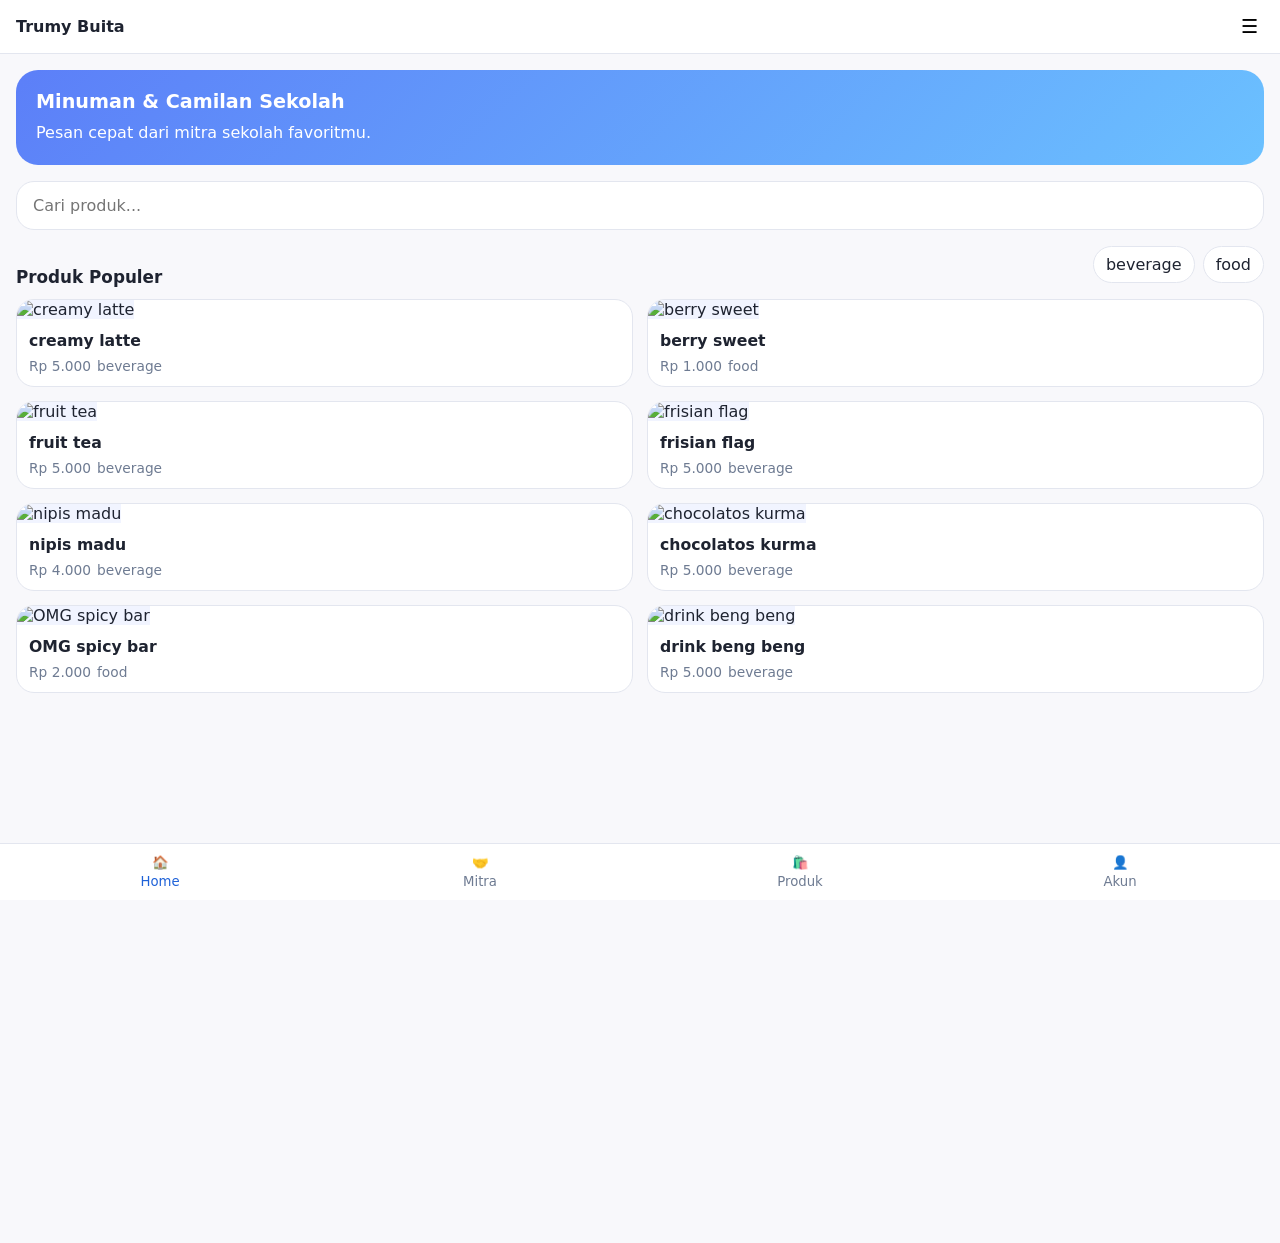
==== index.html @ ef654865 "Add files via upload" ====
<!DOCTYPE html>
<html lang="id">
<head>
  <meta charset="UTF-8" />
  <meta name="viewport" content="width=device-width, initial-scale=1.0" />
  <title>Trumy Buita</title>
  <link rel="stylesheet" href="CSS/style.css" />
</head>
<body>
  <div class="app-shell">
    <header class="topbar">
      <div class="topbar-title">Trumy Buita</div>
      <button id="menuToggle" class="topbar-action">☰</button>
    </header>

    <main class="page-content" id="pageContent">
      <section class="page page-home active" data-page="home">
        <div class="home-banner">
          <div>
            <div class="banner-title">Minuman & Camilan Sekolah</div>
            <p class="banner-subtitle">Pesan cepat dari mitra sekolah favoritmu.</p>
          </div>
        </div>

        <div class="search-card">
          <input id="searchInput" type="search" placeholder="Cari produk..." />
        </div>

        <div class="section-heading">
          <h2>Produk Populer</h2>
          <div class="category-list" id="categoryList"></div>
        </div>

        <div class="product-grid" id="productGrid"></div>
      </section>

      <section class="page page-mitra" data-page="mitra">
        <div class="section-heading">
          <h2>Mitra</h2>
          <p class="section-description">Lihat profil mitra dan detail penjual.</p>
        </div>
        <div id="mitraList" class="list-card"></div>
      </section>

      <section class="page page-produk" data-page="produk">
        <div class="section-heading">
          <h2>Produk</h2>
          <p class="section-description">Filter berdasarkan kategori.</p>
        </div>
        <div class="filter-row">
          <select id="filterCategory">
            <option value="all">Semua Kategori</option>
          </select>
          <button id="toggleView" class="btn-secondary">Grid/List</button>
        </div>
        <div class="product-list" id="productList"></div>
      </section>

      <section class="page page-akun" data-page="akun">
        <div class="section-heading">
          <h2>Akun</h2>
        </div>
        <div id="accountSection" class="card"></div>
      </section>
    </main>

    <nav class="bottom-nav">
      <button class="nav-item active" data-target="home">🏠<span>Home</span></button>
      <button class="nav-item" data-target="mitra">🤝<span>Mitra</span></button>
      <button class="nav-item" data-target="produk">🛍️<span>Produk</span></button>
      <button class="nav-item" data-target="akun">👤<span>Akun</span></button>
    </nav>
  </div>

  <div id="detailModal" class="modal hidden">
    <div class="modal-panel">
      <button id="closeModal" class="modal-close">×</button>
      <div id="modalContent"></div>
    </div>
  </div>

  <script src="JS/app.js"></script>
</body>
</html>
---- CSS/style.css ----
:root {
  --bg: #f8f8fb;
  --surface: #ffffff;
  --primary: #2c7ef8;
  --primary-strong: #1f62d8;
  --text: #1e2330;
  --muted: #6e7b92;
  --border: #e3e6ef;
  --danger: #ff5f5f;
}

* {
  box-sizing: border-box;
}

body {
  margin: 0;
  font-family: Inter, system-ui, sans-serif;
  background: var(--bg);
  color: var(--text);
}

button, input, select {
  font: inherit;
}

.app-shell {
  min-height: 100vh;
  display: flex;
  flex-direction: column;
}

.topbar {
  display: flex;
  align-items: center;
  justify-content: space-between;
  padding: 14px 16px;
  background: var(--surface);
  border-bottom: 1px solid var(--border);
  position: sticky;
  top: 0;
  z-index: 10;
}

.topbar-title {
  font-size: 1rem;
  font-weight: 700;
}

.topbar-action {
  background: transparent;
  border: none;
  font-size: 1.2rem;
  cursor: pointer;
}

.page-content {
  flex: 1;
  padding: 16px 16px 90px;
}

.page {
  display: none;
}

.page.active {
  display: block;
}

.home-banner {
  border-radius: 22px;
  background: linear-gradient(135deg, #5c7ff8 0%, #6bc1ff 100%);
  color: #fff;
  padding: 20px;
  margin-bottom: 16px;
}

.banner-title {
  margin: 0 0 8px;
  font-size: 1.2rem;
  font-weight: 700;
}

.banner-subtitle {
  margin: 0;
  line-height: 1.5;
}

.search-card {
  margin-bottom: 16px;
}

.search-card input {
  width: 100%;
  border: 1px solid var(--border);
  border-radius: 18px;
  padding: 14px 16px;
  background: var(--surface);
}

.section-heading {
  display: flex;
  align-items: flex-end;
  justify-content: space-between;
  gap: 12px;
  margin-bottom: 12px;
}

.section-heading h2 {
  margin: 0;
  font-size: 1.05rem;
}

.section-description {
  margin: 4px 0 0;
  color: var(--muted);
  font-size: 0.92rem;
}

.category-list {
  display: flex;
  gap: 8px;
  overflow-x: auto;
  padding-bottom: 4px;
}

.category-pill {
  white-space: nowrap;
  padding: 8px 12px;
  border-radius: 999px;
  border: 1px solid var(--border);
  background: var(--surface);
  color: var(--text);
  cursor: pointer;
}

.category-pill.active {
  border-color: transparent;
  background: var(--primary);
  color: #fff;
}

.product-grid {
  display: grid;
  gap: 14px;
  grid-template-columns: repeat(2, minmax(0, 1fr));
}

.product-card {
  background: var(--surface);
  border-radius: 18px;
  overflow: hidden;
  border: 1px solid var(--border);
  cursor: pointer;
  transition: transform 0.18s ease, box-shadow 0.18s ease;
}

.product-card:hover {
  transform: translateY(-2px);
  box-shadow: 0 12px 30px rgba(34, 49, 100, 0.08);
}

.product-card img {
  width: 100%;
  height: 130px;
  object-fit: cover;
  background: #f1f4ff;
}

.product-info {
  padding: 12px;
}

.product-name {
  margin: 0 0 8px;
  font-size: 0.98rem;
  font-weight: 700;
}

.product-meta {
  display: flex;
  gap: 6px;
  flex-wrap: wrap;
  color: var(--muted);
  font-size: 0.86rem;
}

.list-card {
  display: grid;
  gap: 12px;
}

.mitra-card {
  background: var(--surface);
  border-radius: 18px;
  padding: 16px;
  border: 1px solid var(--border);
  cursor: pointer;
}

.mitra-card h3 {
  margin: 0 0 6px;
  font-size: 1rem;
}

.mitra-card p {
  margin: 4px 0;
  color: var(--muted);
  line-height: 1.5;
}

.filter-row {
  display: flex;
  gap: 10px;
  margin-bottom: 16px;
  flex-wrap: wrap;
}

.filter-row select,
.btn-secondary {
  flex: 1;
  min-width: 140px;
  border: 1px solid var(--border);
  border-radius: 14px;
  padding: 12px 14px;
  background: var(--surface);
}

.btn-secondary {
  cursor: pointer;
}

.product-list {
  display: grid;
  gap: 12px;
}

.product-row {
  display: grid;
  grid-template-columns: 88px 1fr;
  gap: 12px;
  align-items: center;
  background: var(--surface);
  border-radius: 16px;
  padding: 12px;
  border: 1px solid var(--border);
  cursor: pointer;
}

.product-row img {
  width: 88px;
  height: 88px;
  border-radius: 16px;
  object-fit: cover;
  background: #f1f4ff;
}

.product-row-info {
  display: flex;
  flex-direction: column;
  gap: 6px;
}

.product-row-info h3 {
  margin: 0;
  font-size: 1rem;
}

.product-row-info small {
  color: var(--muted);
}

.card {
  background: var(--surface);
  border-radius: 18px;
  padding: 20px;
  border: 1px solid var(--border);
}

.account-title {
  margin: 0 0 10px;
}

.account-row {
  display: grid;
  gap: 12px;
}

.account-row button,
.account-row input {
  width: 100%;
}

.account-row button {
  border: none;
  border-radius: 14px;
  padding: 14px;
  background: var(--primary);
  color: #fff;
  font-weight: 700;
  cursor: pointer;
}

.account-details {
  display: grid;
  gap: 10px;
}

.account-details div {
  display: flex;
  justify-content: space-between;
  gap: 10px;
}

.bottom-nav {
  position: fixed;
  left: 0;
  right: 0;
  bottom: 0;
  background: var(--surface);
  border-top: 1px solid var(--border);
  display: grid;
  grid-template-columns: repeat(4, 1fr);
  padding: 10px 0;
}

.nav-item {
  border: none;
  background: transparent;
  display: flex;
  flex-direction: column;
  align-items: center;
  justify-content: center;
  gap: 4px;
  color: var(--muted);
  font-size: 0.83rem;
  cursor: pointer;
}

.nav-item.active {
  color: var(--primary-strong);
}

.modal {
  position: fixed;
  inset: 0;
  background: rgba(16, 24, 40, 0.4);
  display: grid;
  place-items: center;
  padding: 18px;
}

.modal.hidden {
  display: none;
}

.modal-panel {
  width: min(560px, 100%);
  background: var(--surface);
  border-radius: 24px;
  padding: 18px;
  box-shadow: 0 24px 64px rgba(37, 55, 123, 0.18);
  position: relative;
}

.modal-close {
  position: absolute;
  right: 16px;
  top: 14px;
  border: none;
  background: transparent;
  font-size: 1.4rem;
  cursor: pointer;
}

.modal-panel h3 {
  margin-top: 0;
}

.modal-panel img {
  width: 100%;
  border-radius: 18px;
  object-fit: cover;
  max-height: 240px;
  background: #f1f4ff;
}

.modal-meta {
  display: grid;
  gap: 10px;
  margin-top: 14px;
}

.modal-meta div {
  display: flex;
  justify-content: space-between;
  gap: 10px;
}

@media (max-width: 540px) {
  .page-content {
    padding-bottom: 110px;
  }
  .product-grid {
    grid-template-columns: 1fr;
  }
}
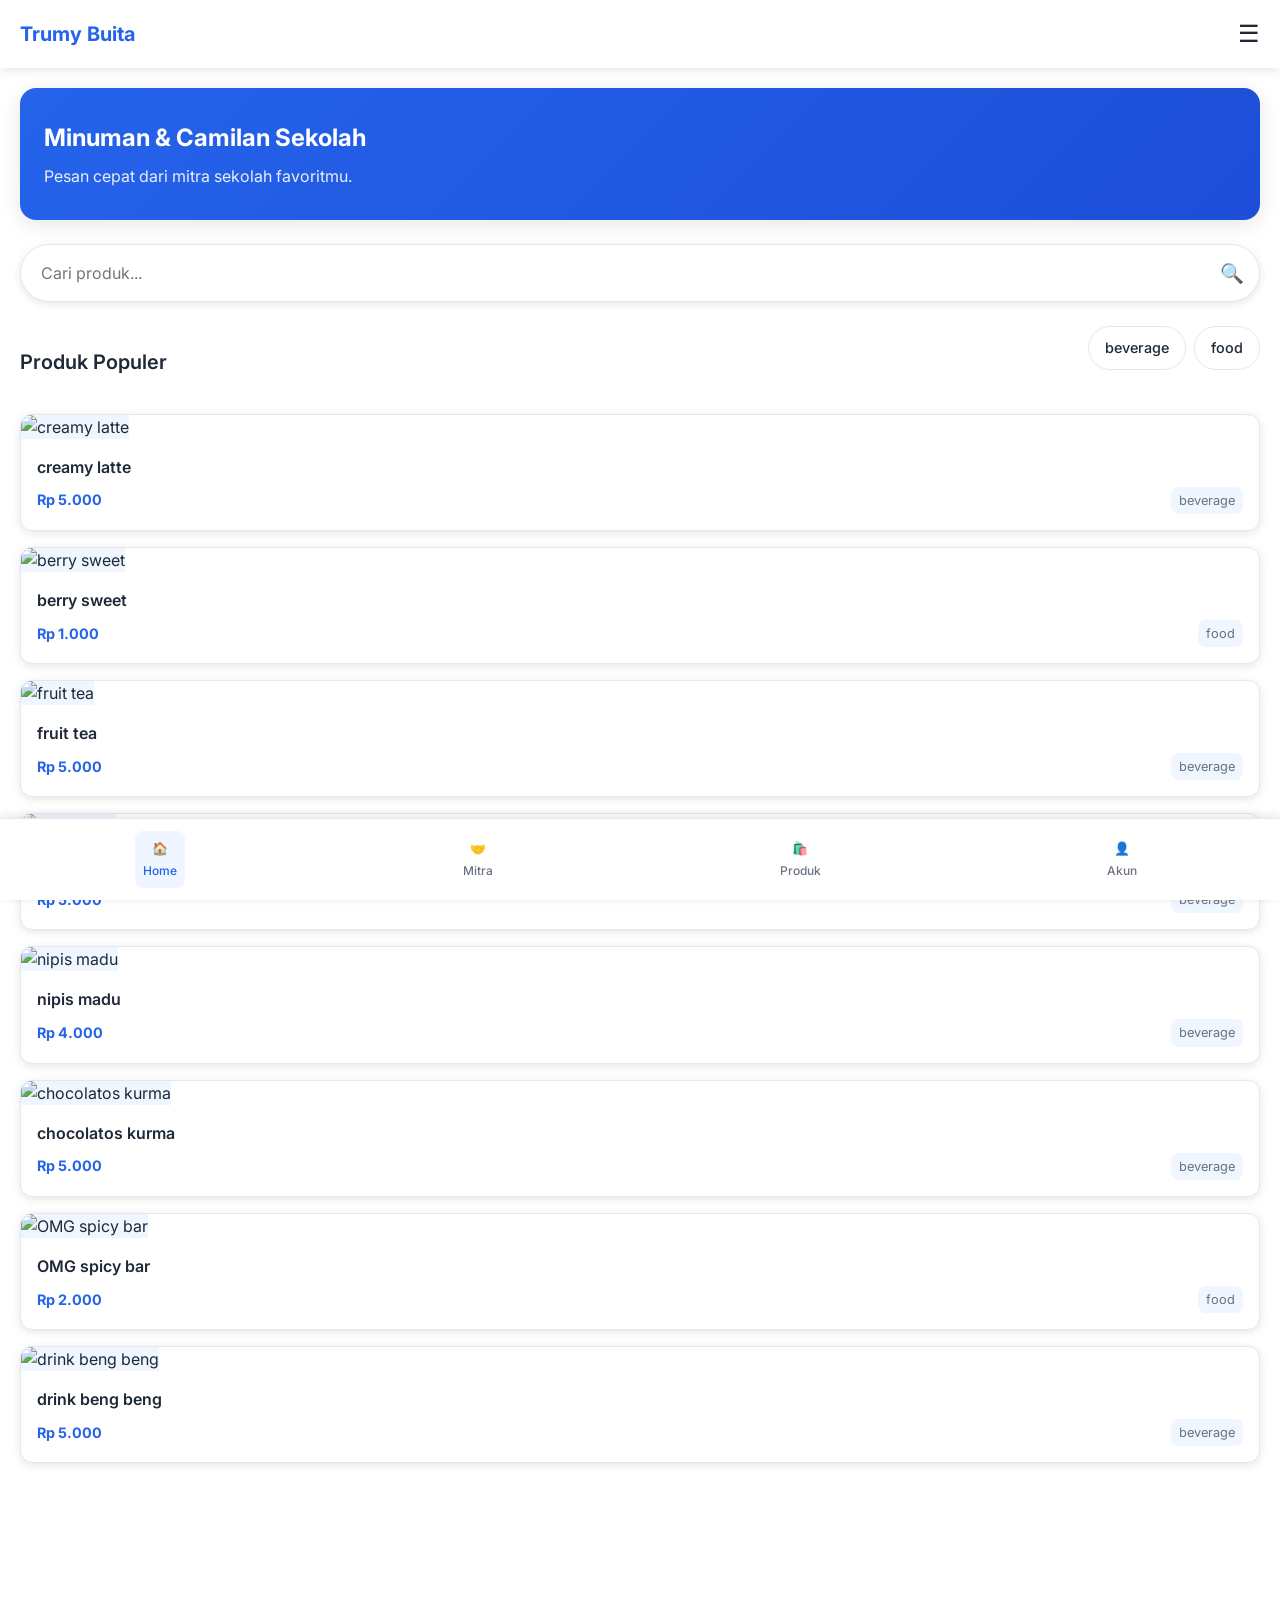
==== commit eb0e4422: "Update index.html" ====
--- a/index.html
+++ b/index.html
@@ -4,6 +4,7 @@
   <meta charset="UTF-8" />
   <meta name="viewport" content="width=device-width, initial-scale=1.0" />
   <title>Trumy Buita</title>
+  <link href="https://fonts.googleapis.com/css2?family=Inter:wght@400;500;600;700&display=swap" rel="stylesheet">
   <link rel="stylesheet" href="CSS/style.css" />
 </head>
 <body>
@@ -23,7 +24,10 @@
         </div>
 
         <div class="search-card">
-          <input id="searchInput" type="search" placeholder="Cari produk..." />
+          <div class="search-input-wrapper">
+            <input id="searchInput" type="search" placeholder="Cari produk..." />
+            <span class="search-icon">🔍</span>
+          </div>
         </div>
 
         <div class="section-heading">
--- a/CSS/style.css
+++ b/CSS/style.css
@@ -1,23 +1,27 @@
 :root {
-  --bg: #f8f8fb;
-  --surface: #ffffff;
-  --primary: #2c7ef8;
-  --primary-strong: #1f62d8;
-  --text: #1e2330;
-  --muted: #6e7b92;
-  --border: #e3e6ef;
-  --danger: #ff5f5f;
+  --primary: #2563EB;
+  --secondary: #EFF6FF;
+  --text: #1F2937;
+  --border: #E5E7EB;
+  --bg: #FFFFFF;
+  --surface: #FFFFFF;
+  --muted: #6B7280;
+  --danger: #EF4444;
+  --shadow: rgba(0, 0, 0, 0.1);
+  --shadow-hover: rgba(0, 0, 0, 0.15);
 }
 
 * {
   box-sizing: border-box;
+  margin: 0;
+  padding: 0;
 }
 
 body {
-  margin: 0;
-  font-family: Inter, system-ui, sans-serif;
+  font-family: 'Inter', sans-serif;
   background: var(--bg);
   color: var(--text);
+  line-height: 1.5;
 }
 
 button, input, select {
@@ -28,35 +32,39 @@
   min-height: 100vh;
   display: flex;
   flex-direction: column;
+  background: var(--bg);
 }
 
 .topbar {
   display: flex;
   align-items: center;
   justify-content: space-between;
-  padding: 14px 16px;
-  background: var(--surface);
-  border-bottom: 1px solid var(--border);
+  padding: 16px 20px;
+  background: var(--surface);
+  box-shadow: 0 2px 10px var(--shadow);
   position: sticky;
   top: 0;
   z-index: 10;
 }
 
 .topbar-title {
-  font-size: 1rem;
+  font-size: 1.25rem;
   font-weight: 700;
+  color: var(--primary);
 }
 
 .topbar-action {
   background: transparent;
   border: none;
-  font-size: 1.2rem;
-  cursor: pointer;
+  font-size: 1.5rem;
+  cursor: pointer;
+  color: var(--text);
 }
 
 .page-content {
   flex: 1;
-  padding: 16px 16px 90px;
+  padding: 20px;
+  padding-bottom: 100px;
 }
 
 .page {
@@ -68,248 +76,372 @@
 }
 
 .home-banner {
-  border-radius: 22px;
-  background: linear-gradient(135deg, #5c7ff8 0%, #6bc1ff 100%);
-  color: #fff;
-  padding: 20px;
-  margin-bottom: 16px;
+  background: linear-gradient(135deg, var(--primary) 0%, #1D4ED8 100%);
+  color: #FFFFFF;
+  padding: 32px 24px;
+  border-radius: 16px;
+  margin-bottom: 24px;
+  box-shadow: 0 4px 20px var(--shadow);
 }
 
 .banner-title {
-  margin: 0 0 8px;
-  font-size: 1.2rem;
+  font-size: 1.5rem;
   font-weight: 700;
+  margin-bottom: 8px;
 }
 
 .banner-subtitle {
-  margin: 0;
-  line-height: 1.5;
+  font-size: 1rem;
+  opacity: 0.9;
 }
 
 .search-card {
-  margin-bottom: 16px;
+  margin-bottom: 24px;
+}
+
+.search-input-wrapper {
+  position: relative;
+  display: flex;
+  align-items: center;
 }
 
 .search-card input {
   width: 100%;
   border: 1px solid var(--border);
-  border-radius: 18px;
-  padding: 14px 16px;
-  background: var(--surface);
+  border-radius: 50px;
+  padding: 16px 50px 16px 20px;
+  background: var(--surface);
+  box-shadow: 0 2px 8px var(--shadow);
+  font-size: 1rem;
+  transition: box-shadow 0.3s ease;
+}
+
+.search-card input:focus {
+  outline: none;
+  box-shadow: 0 4px 16px var(--shadow-hover);
+}
+
+.search-icon {
+  position: absolute;
+  right: 16px;
+  color: var(--muted);
+  font-size: 1.2rem;
+  pointer-events: none;
 }
 
 .section-heading {
   display: flex;
-  align-items: flex-end;
+  align-items: center;
   justify-content: space-between;
-  gap: 12px;
-  margin-bottom: 12px;
+  margin-bottom: 16px;
 }
 
 .section-heading h2 {
-  margin: 0;
-  font-size: 1.05rem;
+  font-size: 1.25rem;
+  font-weight: 600;
+  color: var(--text);
 }
 
 .section-description {
-  margin: 4px 0 0;
-  color: var(--muted);
-  font-size: 0.92rem;
+  font-size: 0.9rem;
+  color: var(--muted);
 }
 
 .category-list {
   display: flex;
   gap: 8px;
   overflow-x: auto;
-  padding-bottom: 4px;
+  padding-bottom: 8px;
+  margin-bottom: 20px;
 }
 
 .category-pill {
   white-space: nowrap;
-  padding: 8px 12px;
-  border-radius: 999px;
-  border: 1px solid var(--border);
-  background: var(--surface);
-  color: var(--text);
-  cursor: pointer;
+  padding: 10px 16px;
+  border-radius: 50px;
+  border: 1px solid var(--border);
+  background: var(--surface);
+  color: var(--text);
+  cursor: pointer;
+  transition: all 0.3s ease;
+  font-size: 0.9rem;
+  font-weight: 500;
 }
 
 .category-pill.active {
-  border-color: transparent;
   background: var(--primary);
-  color: #fff;
+  color: #FFFFFF;
+  border-color: var(--primary);
+  box-shadow: 0 2px 8px rgba(37, 99, 235, 0.3);
 }
 
 .product-grid {
   display: grid;
-  gap: 14px;
-  grid-template-columns: repeat(2, minmax(0, 1fr));
+  grid-template-columns: repeat(2, 1fr);
+  gap: 16px;
+  margin-bottom: 24px;
 }
 
 .product-card {
   background: var(--surface);
-  border-radius: 18px;
+  border-radius: 12px;
   overflow: hidden;
-  border: 1px solid var(--border);
-  cursor: pointer;
-  transition: transform 0.18s ease, box-shadow 0.18s ease;
+  box-shadow: 0 2px 10px var(--shadow);
+  cursor: pointer;
+  transition: all 0.3s ease;
+  border: 1px solid var(--border);
 }
 
 .product-card:hover {
-  transform: translateY(-2px);
-  box-shadow: 0 12px 30px rgba(34, 49, 100, 0.08);
+  transform: translateY(-4px);
+  box-shadow: 0 8px 25px var(--shadow-hover);
 }
 
 .product-card img {
   width: 100%;
-  height: 130px;
+  height: 140px;
   object-fit: cover;
-  background: #f1f4ff;
+  background: var(--secondary);
 }
 
 .product-info {
-  padding: 12px;
+  padding: 16px;
 }
 
 .product-name {
-  margin: 0 0 8px;
-  font-size: 0.98rem;
+  font-size: 1rem;
+  font-weight: 600;
+  margin-bottom: 8px;
+  color: var(--text);
+}
+
+.product-meta {
+  display: flex;
+  justify-content: space-between;
+  align-items: center;
+  font-size: 0.9rem;
+}
+
+.product-meta span:first-child {
   font-weight: 700;
-}
-
-.product-meta {
-  display: flex;
-  gap: 6px;
-  flex-wrap: wrap;
-  color: var(--muted);
-  font-size: 0.86rem;
+  color: var(--primary);
+}
+
+.product-meta span:last-child {
+  color: var(--muted);
+  background: var(--secondary);
+  padding: 4px 8px;
+  border-radius: 8px;
+  font-size: 0.8rem;
 }
 
 .list-card {
-  display: grid;
+  display: flex;
+  flex-direction: column;
+  gap: 16px;
+}
+
+.mitra-card {
+  background: var(--surface);
+  border-radius: 12px;
+  padding: 20px;
+  box-shadow: 0 2px 10px var(--shadow);
+  cursor: pointer;
+  transition: all 0.3s ease;
+  border: 1px solid var(--border);
+  display: flex;
+  align-items: center;
+  gap: 16px;
+}
+
+.mitra-card:hover {
+  transform: translateY(-2px);
+  box-shadow: 0 6px 20px var(--shadow-hover);
+}
+
+.mitra-avatar {
+  width: 50px;
+  height: 50px;
+  border-radius: 50%;
+  background: var(--primary);
+  color: #FFFFFF;
+  display: flex;
+  align-items: center;
+  justify-content: center;
+  font-size: 1.25rem;
+  font-weight: 600;
+  flex-shrink: 0;
+}
+
+.mitra-info h3 {
+  font-size: 1.1rem;
+  font-weight: 600;
+  margin-bottom: 4px;
+  color: var(--text);
+}
+
+.mitra-info p {
+  color: var(--muted);
+  font-size: 0.9rem;
+  margin: 2px 0;
+}
+
+.filter-row {
+  display: flex;
   gap: 12px;
-}
-
-.mitra-card {
-  background: var(--surface);
-  border-radius: 18px;
-  padding: 16px;
-  border: 1px solid var(--border);
-  cursor: pointer;
-}
-
-.mitra-card h3 {
-  margin: 0 0 6px;
-  font-size: 1rem;
-}
-
-.mitra-card p {
-  margin: 4px 0;
-  color: var(--muted);
-  line-height: 1.5;
-}
-
-.filter-row {
-  display: flex;
-  gap: 10px;
-  margin-bottom: 16px;
+  margin-bottom: 20px;
   flex-wrap: wrap;
 }
 
 .filter-row select,
 .btn-secondary {
   flex: 1;
-  min-width: 140px;
-  border: 1px solid var(--border);
-  border-radius: 14px;
-  padding: 12px 14px;
-  background: var(--surface);
+  min-width: 120px;
+  border: 1px solid var(--border);
+  border-radius: 12px;
+  padding: 12px 16px;
+  background: var(--surface);
+  box-shadow: 0 2px 8px var(--shadow);
+  font-size: 0.9rem;
+  transition: box-shadow 0.3s ease;
 }
 
 .btn-secondary {
   cursor: pointer;
+  font-weight: 500;
+}
+
+.filter-row select:focus,
+.btn-secondary:focus {
+  outline: none;
+  box-shadow: 0 4px 16px var(--shadow-hover);
 }
 
 .product-list {
-  display: grid;
-  gap: 12px;
+  display: flex;
+  flex-direction: column;
+  gap: 16px;
 }
 
 .product-row {
-  display: grid;
-  grid-template-columns: 88px 1fr;
-  gap: 12px;
-  align-items: center;
+  display: flex;
+  align-items: center;
+  background: var(--surface);
+  border-radius: 12px;
+  padding: 16px;
+  box-shadow: 0 2px 10px var(--shadow);
+  cursor: pointer;
+  transition: all 0.3s ease;
+  border: 1px solid var(--border);
+  gap: 16px;
+}
+
+.product-row:hover {
+  transform: translateY(-2px);
+  box-shadow: 0 6px 20px var(--shadow-hover);
+}
+
+.product-row img {
+  width: 80px;
+  height: 80px;
+  border-radius: 12px;
+  object-fit: cover;
+  background: var(--secondary);
+}
+
+.product-row-info h3 {
+  font-size: 1rem;
+  font-weight: 600;
+  margin-bottom: 4px;
+  color: var(--text);
+}
+
+.product-row-info small {
+  color: var(--muted);
+  font-size: 0.85rem;
+}
+
+.card {
   background: var(--surface);
   border-radius: 16px;
-  padding: 12px;
-  border: 1px solid var(--border);
-  cursor: pointer;
-}
-
-.product-row img {
-  width: 88px;
-  height: 88px;
-  border-radius: 16px;
-  object-fit: cover;
-  background: #f1f4ff;
-}
-
-.product-row-info {
-  display: flex;
-  flex-direction: column;
-  gap: 6px;
-}
-
-.product-row-info h3 {
-  margin: 0;
-  font-size: 1rem;
-}
-
-.product-row-info small {
-  color: var(--muted);
-}
-
-.card {
-  background: var(--surface);
-  border-radius: 18px;
-  padding: 20px;
+  padding: 24px;
+  box-shadow: 0 4px 20px var(--shadow);
   border: 1px solid var(--border);
 }
 
 .account-title {
-  margin: 0 0 10px;
+  font-size: 1.25rem;
+  font-weight: 600;
+  margin-bottom: 16px;
+  color: var(--text);
 }
 
 .account-row {
-  display: grid;
-  gap: 12px;
-}
-
-.account-row button,
+  display: flex;
+  flex-direction: column;
+  gap: 16px;
+}
+
 .account-row input {
   width: 100%;
+  border: 1px solid var(--border);
+  border-radius: 12px;
+  padding: 14px 16px;
+  background: var(--surface);
+  box-shadow: 0 2px 8px var(--shadow);
+  font-size: 1rem;
+  transition: box-shadow 0.3s ease;
+}
+
+.account-row input:focus {
+  outline: none;
+  box-shadow: 0 4px 16px var(--shadow-hover);
 }
 
 .account-row button {
+  width: 100%;
   border: none;
-  border-radius: 14px;
+  border-radius: 12px;
   padding: 14px;
   background: var(--primary);
-  color: #fff;
-  font-weight: 700;
-  cursor: pointer;
+  color: #FFFFFF;
+  font-weight: 600;
+  font-size: 1rem;
+  cursor: pointer;
+  transition: background 0.3s ease, box-shadow 0.3s ease;
+  box-shadow: 0 2px 8px rgba(37, 99, 235, 0.3);
+}
+
+.account-row button:hover {
+  background: #1D4ED8;
+  box-shadow: 0 4px 16px rgba(37, 99, 235, 0.4);
 }
 
 .account-details {
-  display: grid;
-  gap: 10px;
+  display: flex;
+  flex-direction: column;
+  gap: 12px;
 }
 
 .account-details div {
   display: flex;
   justify-content: space-between;
-  gap: 10px;
+  align-items: center;
+  padding: 12px 0;
+  border-bottom: 1px solid var(--border);
+}
+
+.account-details div:last-child {
+  border-bottom: none;
+}
+
+.account-details strong {
+  color: var(--text);
+  font-weight: 500;
+}
+
+.account-details span {
+  color: var(--muted);
 }
 
 .bottom-nav {
@@ -319,35 +451,48 @@
   bottom: 0;
   background: var(--surface);
   border-top: 1px solid var(--border);
-  display: grid;
-  grid-template-columns: repeat(4, 1fr);
-  padding: 10px 0;
+  box-shadow: 0 -2px 10px var(--shadow);
+  display: flex;
+  justify-content: space-around;
+  padding: 12px 0;
+  z-index: 10;
 }
 
 .nav-item {
-  border: none;
-  background: transparent;
   display: flex;
   flex-direction: column;
   align-items: center;
   justify-content: center;
   gap: 4px;
-  color: var(--muted);
-  font-size: 0.83rem;
-  cursor: pointer;
+  background: transparent;
+  border: none;
+  color: var(--muted);
+  font-size: 0.8rem;
+  cursor: pointer;
+  transition: color 0.3s ease;
+  padding: 8px;
+  border-radius: 8px;
 }
 
 .nav-item.active {
-  color: var(--primary-strong);
+  color: var(--primary);
+  background: var(--secondary);
+}
+
+.nav-item span {
+  font-size: 0.75rem;
+  font-weight: 500;
 }
 
 .modal {
   position: fixed;
   inset: 0;
-  background: rgba(16, 24, 40, 0.4);
-  display: grid;
-  place-items: center;
-  padding: 18px;
+  background: rgba(0, 0, 0, 0.5);
+  display: flex;
+  align-items: center;
+  justify-content: center;
+  padding: 20px;
+  z-index: 100;
 }
 
 .modal.hidden {
@@ -355,49 +500,87 @@
 }
 
 .modal-panel {
-  width: min(560px, 100%);
-  background: var(--surface);
-  border-radius: 24px;
-  padding: 18px;
-  box-shadow: 0 24px 64px rgba(37, 55, 123, 0.18);
+  width: 100%;
+  max-width: 400px;
+  background: var(--surface);
+  border-radius: 16px;
+  padding: 24px;
+  box-shadow: 0 10px 40px var(--shadow);
   position: relative;
 }
 
 .modal-close {
   position: absolute;
   right: 16px;
-  top: 14px;
+  top: 16px;
+  background: transparent;
   border: none;
-  background: transparent;
-  font-size: 1.4rem;
-  cursor: pointer;
+  font-size: 1.5rem;
+  cursor: pointer;
+  color: var(--muted);
 }
 
 .modal-panel h3 {
-  margin-top: 0;
+  font-size: 1.25rem;
+  font-weight: 600;
+  margin-bottom: 16px;
+  color: var(--text);
 }
 
 .modal-panel img {
   width: 100%;
-  border-radius: 18px;
+  border-radius: 12px;
   object-fit: cover;
-  max-height: 240px;
-  background: #f1f4ff;
+  max-height: 200px;
+  background: var(--secondary);
+  margin-bottom: 16px;
 }
 
 .modal-meta {
-  display: grid;
-  gap: 10px;
-  margin-top: 14px;
+  display: flex;
+  flex-direction: column;
+  gap: 12px;
 }
 
 .modal-meta div {
   display: flex;
   justify-content: space-between;
-  gap: 10px;
-}
-
-@media (max-width: 540px) {
+  align-items: center;
+  padding: 8px 0;
+  border-bottom: 1px solid var(--border);
+}
+
+.modal-meta div:last-child {
+  border-bottom: none;
+}
+
+.modal-meta strong {
+  color: var(--text);
+  font-weight: 500;
+}
+
+.modal-meta span {
+  color: var(--muted);
+}
+
+@media (max-width: 768px) {
+  .product-grid {
+    grid-template-columns: 1fr;
+  }
+
+  .page-content {
+    padding: 16px;
+    padding-bottom: 100px;
+  }
+
+  .home-banner {
+    padding: 24px 16px;
+  }
+
+  .banner-title {
+    font-size: 1.25rem;
+  }
+}
   .page-content {
     padding-bottom: 110px;
   }
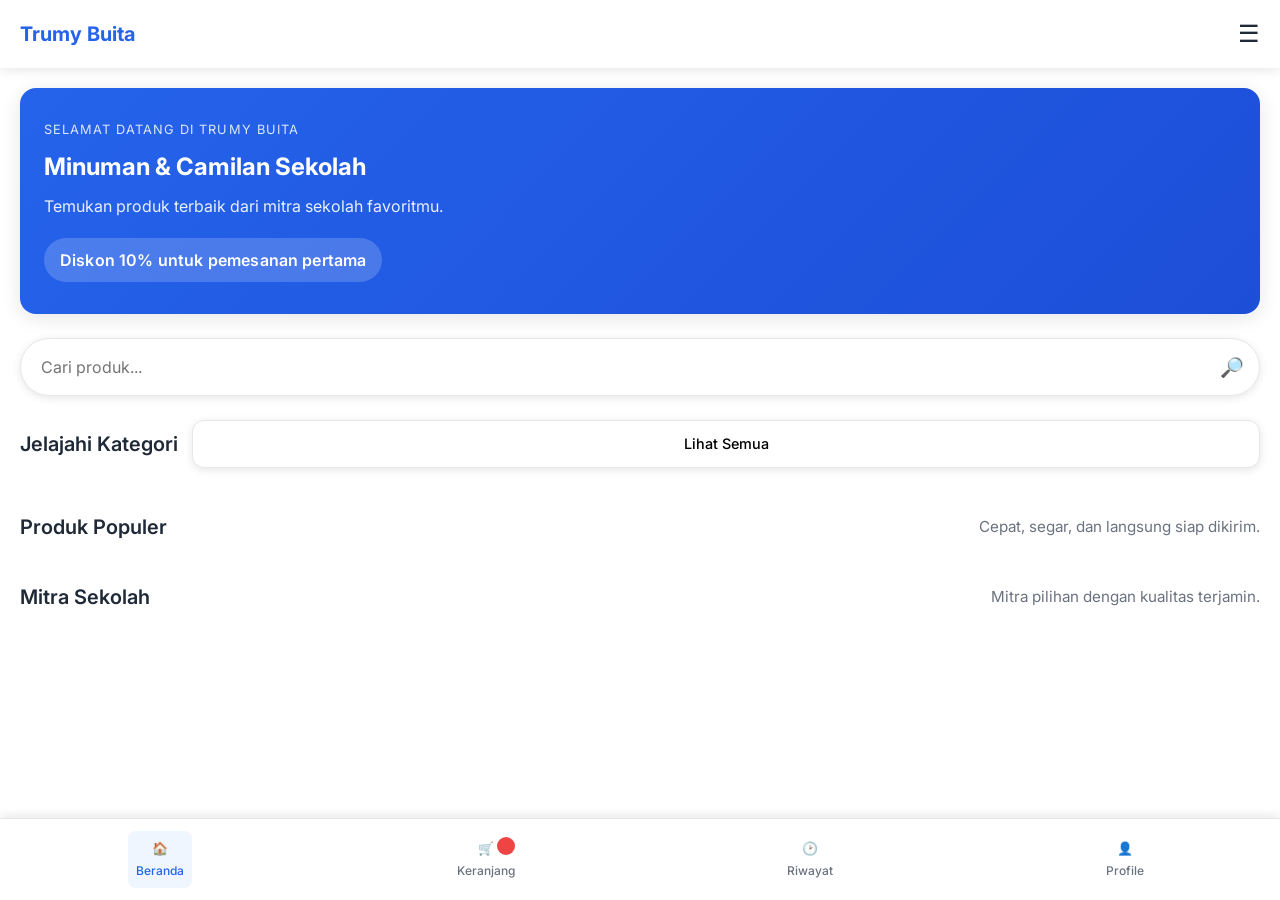
==== commit 4fc6296a: "Update index.html" ====
--- a/index.html
+++ b/index.html
@@ -11,68 +11,79 @@
   <div class="app-shell">
     <header class="topbar">
       <div class="topbar-title">Trumy Buita</div>
-      <button id="menuToggle" class="topbar-action">☰</button>
+      <button id="menuToggle" class="topbar-action" aria-label="Menu">☰</button>
     </header>
 
     <main class="page-content" id="pageContent">
       <section class="page page-home active" data-page="home">
         <div class="home-banner">
           <div>
+            <div class="banner-overline">Selamat datang di Trumy Buita</div>
             <div class="banner-title">Minuman & Camilan Sekolah</div>
-            <p class="banner-subtitle">Pesan cepat dari mitra sekolah favoritmu.</p>
+            <p class="banner-subtitle">Temukan produk terbaik dari mitra sekolah favoritmu.</p>
           </div>
+          <div class="banner-chip">Diskon 10% untuk pemesanan pertama</div>
         </div>
 
         <div class="search-card">
           <div class="search-input-wrapper">
             <input id="searchInput" type="search" placeholder="Cari produk..." />
-            <span class="search-icon">🔍</span>
+            <span class="search-icon">🔎</span>
           </div>
         </div>
 
         <div class="section-heading">
+          <h2>Jelajahi Kategori</h2>
+          <button class="btn-secondary" id="showAll">Lihat Semua</button>
+        </div>
+        <div class="category-list" id="categoryList"></div>
+
+        <div class="section-heading">
           <h2>Produk Populer</h2>
-          <div class="category-list" id="categoryList"></div>
+          <span class="section-subtitle">Cepat, segar, dan langsung siap dikirim.</span>
         </div>
+        <div class="product-grid" id="productGrid"></div>
 
-        <div class="product-grid" id="productGrid"></div>
+        <div class="section-heading mt-24">
+          <h2>Mitra Sekolah</h2>
+          <span class="section-subtitle">Mitra pilihan dengan kualitas terjamin.</span>
+        </div>
+        <div class="partner-row" id="partnerList"></div>
       </section>
 
-      <section class="page page-mitra" data-page="mitra">
-        <div class="section-heading">
-          <h2>Mitra</h2>
-          <p class="section-description">Lihat profil mitra dan detail penjual.</p>
+      <section class="page page-cart" data-page="cart">
+        <div class="page-title-row">
+          <div>
+            <h2>Keranjang</h2>
+            <p class="section-description">Kelola pesananmu sebelum checkout.</p>
+          </div>
         </div>
-        <div id="mitraList" class="list-card"></div>
+        <div id="cartList"></div>
+        <div class="cart-summary" id="cartSummary"></div>
       </section>
 
-      <section class="page page-produk" data-page="produk">
+      <section class="page page-history" data-page="history">
         <div class="section-heading">
-          <h2>Produk</h2>
-          <p class="section-description">Filter berdasarkan kategori.</p>
+          <h2>Riwayat Pemesanan</h2>
+          <span class="section-subtitle">Lihat pesanan yang sudah selesai.</span>
         </div>
-        <div class="filter-row">
-          <select id="filterCategory">
-            <option value="all">Semua Kategori</option>
-          </select>
-          <button id="toggleView" class="btn-secondary">Grid/List</button>
-        </div>
-        <div class="product-list" id="productList"></div>
+        <div id="historyList" class="history-list"></div>
       </section>
 
-      <section class="page page-akun" data-page="akun">
+      <section class="page page-profile" data-page="profile">
         <div class="section-heading">
-          <h2>Akun</h2>
+          <h2>Profil</h2>
+          <span class="section-subtitle">Kelola akun dan data pemesanan.</span>
         </div>
-        <div id="accountSection" class="card"></div>
+        <div id="profileSection"></div>
       </section>
     </main>
 
     <nav class="bottom-nav">
-      <button class="nav-item active" data-target="home">🏠<span>Home</span></button>
-      <button class="nav-item" data-target="mitra">🤝<span>Mitra</span></button>
-      <button class="nav-item" data-target="produk">🛍️<span>Produk</span></button>
-      <button class="nav-item" data-target="akun">👤<span>Akun</span></button>
+      <button class="nav-item active" data-target="home">🏠<span>Beranda</span></button>
+      <button class="nav-item" data-target="cart">🛒<span>Keranjang</span><span class="nav-badge" id="cartBadge"></span></button>
+      <button class="nav-item" data-target="history">🕑<span>Riwayat</span></button>
+      <button class="nav-item" data-target="profile">👤<span>Profile</span></button>
     </nav>
   </div>
 
--- a/CSS/style.css
+++ b/CSS/style.css
@@ -1,3 +1,783 @@
+:root {
+  --primary: #2563EB;
+  --secondary: #EFF6FF;
+  --text: #1F2937;
+  --border: #E5E7EB;
+  --bg: #F8FAFC;
+  --surface: #FFFFFF;
+  --muted: #6B7280;
+  --danger: #EF4444;
+  --shadow: rgba(15, 23, 42, 0.08);
+  --shadow-hover: rgba(15, 23, 42, 0.16);
+}
+
+* {
+  box-sizing: border-box;
+  margin: 0;
+  padding: 0;
+}
+
+body {
+  font-family: 'Inter', sans-serif;
+  background: var(--bg);
+  color: var(--text);
+  line-height: 1.5;
+}
+
+button, input, select {
+  font: inherit;
+}
+
+.app-shell {
+  min-height: 100vh;
+  display: flex;
+  flex-direction: column;
+  background: var(--bg);
+}
+
+.topbar {
+  display: flex;
+  align-items: center;
+  justify-content: space-between;
+  padding: 16px 20px;
+  background: var(--surface);
+  box-shadow: 0 2px 12px var(--shadow);
+  position: sticky;
+  top: 0;
+  z-index: 10;
+}
+
+.topbar-title {
+  font-size: 1.25rem;
+  font-weight: 700;
+  color: var(--primary);
+}
+
+.topbar-action {
+  background: transparent;
+  border: none;
+  font-size: 1.4rem;
+  cursor: pointer;
+  color: var(--text);
+}
+
+.page-content {
+  flex: 1;
+  padding: 20px;
+  padding-bottom: 120px;
+}
+
+.page {
+  display: none;
+}
+
+.page.active {
+  display: block;
+}
+
+.home-banner {
+  background: linear-gradient(135deg, var(--primary) 0%, #1D4ED8 100%);
+  color: #FFFFFF;
+  padding: 32px 24px;
+  border-radius: 22px;
+  margin-bottom: 24px;
+  box-shadow: 0 10px 30px var(--shadow);
+}
+
+.banner-overline {
+  text-transform: uppercase;
+  font-size: 0.8rem;
+  opacity: 0.85;
+  letter-spacing: 0.08em;
+  margin-bottom: 10px;
+}
+
+.banner-title {
+  font-size: 1.65rem;
+  font-weight: 800;
+  margin-bottom: 10px;
+}
+
+.banner-subtitle {
+  font-size: 1rem;
+  line-height: 1.7;
+  opacity: 0.9;
+}
+
+.banner-chip {
+  display: inline-flex;
+  margin-top: 18px;
+  background: rgba(255, 255, 255, 0.18);
+  border-radius: 999px;
+  padding: 10px 16px;
+  font-weight: 600;
+  letter-spacing: 0.01em;
+}
+
+.search-card {
+  margin-bottom: 24px;
+}
+
+.search-input-wrapper {
+  position: relative;
+  display: flex;
+  align-items: center;
+}
+
+.search-card input {
+  width: 100%;
+  border: 1px solid var(--border);
+  border-radius: 999px;
+  padding: 16px 50px 16px 20px;
+  background: var(--surface);
+  box-shadow: 0 8px 24px var(--shadow);
+  font-size: 1rem;
+  transition: box-shadow 0.3s ease;
+}
+
+.search-card input:focus {
+  outline: none;
+  box-shadow: 0 10px 28px var(--shadow-hover);
+}
+
+.search-icon {
+  position: absolute;
+  right: 18px;
+  color: var(--muted);
+  font-size: 1.2rem;
+  pointer-events: none;
+}
+
+.section-heading {
+  display: flex;
+  align-items: center;
+  justify-content: space-between;
+  margin-bottom: 16px;
+  gap: 14px;
+}
+
+.section-heading h2 {
+  font-size: 1.25rem;
+  font-weight: 700;
+  color: var(--text);
+}
+
+.section-subtitle {
+  display: block;
+  color: var(--muted);
+  font-size: 0.95rem;
+}
+
+.mt-24 {
+  margin-top: 24px;
+}
+
+.category-list {
+  display: flex;
+  gap: 10px;
+  overflow-x: auto;
+  padding-bottom: 8px;
+  margin-bottom: 20px;
+}
+
+.category-pill {
+  white-space: nowrap;
+  padding: 10px 16px;
+  border-radius: 999px;
+  border: 1px solid var(--border);
+  background: var(--surface);
+  color: var(--text);
+  cursor: pointer;
+  transition: all 0.3s ease;
+  font-size: 0.9rem;
+  font-weight: 600;
+}
+
+.category-pill.active {
+  background: var(--primary);
+  color: #FFFFFF;
+  border-color: var(--primary);
+  box-shadow: 0 4px 20px rgba(37, 99, 235, 0.18);
+}
+
+.product-grid {
+  display: grid;
+  grid-template-columns: repeat(2, minmax(0, 1fr));
+  gap: 16px;
+  margin-bottom: 24px;
+}
+
+.product-card {
+  background: var(--surface);
+  border-radius: 20px;
+  overflow: hidden;
+  box-shadow: 0 10px 30px var(--shadow);
+  cursor: pointer;
+  transition: transform 0.3s ease, box-shadow 0.3s ease;
+  border: 1px solid transparent;
+}
+
+.product-card:hover {
+  transform: translateY(-4px);
+  box-shadow: 0 16px 35px var(--shadow-hover);
+  border-color: rgba(37, 99, 235, 0.12);
+}
+
+.product-card img {
+  width: 100%;
+  height: 160px;
+  object-fit: cover;
+  background: var(--secondary);
+}
+
+.product-info {
+  padding: 18px;
+}
+
+.product-name {
+  font-size: 1rem;
+  font-weight: 700;
+  margin-bottom: 8px;
+}
+
+.product-meta {
+  display: flex;
+  justify-content: space-between;
+  align-items: center;
+  gap: 8px;
+  flex-wrap: wrap;
+  color: var(--muted);
+}
+
+.product-meta span:first-child {
+  font-weight: 700;
+  color: var(--primary);
+}
+
+.product-meta span:last-child {
+  background: var(--secondary);
+  padding: 6px 10px;
+  border-radius: 999px;
+  font-size: 0.8rem;
+}
+
+.partner-row {
+  display: flex;
+  gap: 14px;
+  overflow-x: auto;
+  padding-bottom: 8px;
+}
+
+.partner-card {
+  min-width: 190px;
+  background: var(--surface);
+  border-radius: 20px;
+  padding: 18px;
+  box-shadow: 0 10px 30px var(--shadow);
+  border: 1px solid transparent;
+  display: grid;
+  gap: 10px;
+  cursor: pointer;
+}
+
+.partner-card:hover {
+  transform: translateY(-2px);
+  box-shadow: 0 16px 30px var(--shadow-hover);
+  border-color: rgba(37, 99, 235, 0.12);
+}
+
+.partner-card h3 {
+  margin: 0;
+  font-size: 1rem;
+  font-weight: 700;
+}
+
+.partner-card p {
+  margin: 0;
+  color: var(--muted);
+  font-size: 0.9rem;
+}
+
+.filter-row {
+  display: flex;
+  gap: 12px;
+  margin-bottom: 20px;
+  flex-wrap: wrap;
+}
+
+.filter-row select,
+.btn-secondary {
+  flex: 1;
+  min-width: 140px;
+  border: 1px solid var(--border);
+  border-radius: 18px;
+  padding: 14px 16px;
+  background: var(--surface);
+  box-shadow: 0 8px 24px var(--shadow);
+  font-size: 0.95rem;
+  cursor: pointer;
+  transition: all 0.3s ease;
+}
+
+.btn-secondary {
+  font-weight: 700;
+}
+
+.filter-row select:focus,
+.btn-secondary:focus {
+  outline: none;
+  box-shadow: 0 10px 28px var(--shadow-hover);
+}
+
+.product-list {
+  display: flex;
+  flex-direction: column;
+  gap: 16px;
+}
+
+.product-row {
+  display: flex;
+  gap: 14px;
+  align-items: center;
+  background: var(--surface);
+  border-radius: 18px;
+  padding: 16px;
+  box-shadow: 0 10px 28px var(--shadow);
+  cursor: pointer;
+  border: 1px solid transparent;
+}
+
+.product-row:hover {
+  transform: translateY(-2px);
+  box-shadow: 0 16px 34px var(--shadow-hover);
+  border-color: rgba(37, 99, 235, 0.12);
+}
+
+.product-row img {
+  width: 90px;
+  height: 90px;
+  border-radius: 18px;
+  object-fit: cover;
+  background: var(--secondary);
+}
+
+.product-row-info h3 {
+  margin: 0 0 6px;
+  font-size: 1rem;
+  font-weight: 700;
+}
+
+.product-row-info small {
+  display: block;
+  color: var(--muted);
+  font-size: 0.9rem;
+}
+
+.card {
+  background: var(--surface);
+  border-radius: 22px;
+  padding: 24px;
+  box-shadow: 0 10px 30px var(--shadow);
+  border: 1px solid var(--border);
+}
+
+.account-row {
+  display: flex;
+  flex-direction: column;
+  gap: 18px;
+}
+
+.account-row input,
+.account-row button,
+select,
+button {
+  font: inherit;
+}
+
+.account-row input {
+  width: 100%;
+  border: 1px solid var(--border);
+  border-radius: 18px;
+  padding: 14px 16px;
+  background: var(--surface);
+  box-shadow: 0 8px 24px var(--shadow);
+}
+
+.account-row input:focus {
+  outline: none;
+  box-shadow: 0 10px 28px var(--shadow-hover);
+}
+
+.account-row button {
+  border: none;
+  border-radius: 18px;
+  padding: 14px;
+  background: var(--primary);
+  color: #FFFFFF;
+  font-weight: 700;
+  cursor: pointer;
+  transition: background 0.3s ease, box-shadow 0.3s ease;
+  box-shadow: 0 8px 24px rgba(37, 99, 235, 0.2);
+}
+
+.account-row button:hover {
+  background: #1D4ED8;
+}
+
+.account-details {
+  display: flex;
+  flex-direction: column;
+  gap: 16px;
+}
+
+.account-details div {
+  display: flex;
+  justify-content: space-between;
+  align-items: center;
+  padding: 14px 0;
+  border-bottom: 1px solid var(--border);
+}
+
+.account-details div:last-child {
+  border-bottom: none;
+}
+
+.account-details strong {
+  color: var(--text);
+}
+
+.account-details span {
+  color: var(--muted);
+}
+
+.bottom-nav {
+  position: fixed;
+  left: 0;
+  right: 0;
+  bottom: 0;
+  background: var(--surface);
+  border-top: 1px solid var(--border);
+  box-shadow: 0 -10px 30px var(--shadow);
+  display: flex;
+  justify-content: space-around;
+  padding: 12px 0;
+  z-index: 20;
+}
+
+.nav-item {
+  display: flex;
+  flex-direction: column;
+  align-items: center;
+  justify-content: center;
+  gap: 4px;
+  background: transparent;
+  border: none;
+  color: var(--muted);
+  font-size: 0.75rem;
+  cursor: pointer;
+  transition: color 0.3s ease, background 0.3s ease;
+  padding: 10px 12px;
+  border-radius: 14px;
+  position: relative;
+}
+
+.nav-item.active {
+  color: var(--primary);
+  background: rgba(37, 99, 235, 0.08);
+}
+
+.nav-item span {
+  font-size: 0.75rem;
+  font-weight: 700;
+}
+
+.nav-badge {
+  position: absolute;
+  top: 6px;
+  right: 8px;
+  min-width: 18px;
+  height: 18px;
+  border-radius: 999px;
+  background: var(--danger);
+  color: #fff;
+  font-size: 0.68rem;
+  display: inline-flex;
+  align-items: center;
+  justify-content: center;
+  padding: 0 6px;
+}
+
+.modal {
+  position: fixed;
+  inset: 0;
+  background: rgba(15, 23, 42, 0.5);
+  display: flex;
+  align-items: center;
+  justify-content: center;
+  padding: 20px;
+  z-index: 100;
+}
+
+.modal.hidden {
+  display: none;
+}
+
+.modal-panel {
+  width: 100%;
+  max-width: 420px;
+  background: var(--surface);
+  border-radius: 22px;
+  padding: 24px;
+  box-shadow: 0 16px 50px rgba(15, 23, 42, 0.2);
+  position: relative;
+}
+
+.modal-close {
+  position: absolute;
+  right: 16px;
+  top: 16px;
+  background: transparent;
+  border: none;
+  font-size: 1.5rem;
+  cursor: pointer;
+  color: var(--muted);
+}
+
+.modal-panel h3 {
+  font-size: 1.25rem;
+  font-weight: 700;
+  margin-bottom: 16px;
+}
+
+.modal-panel img {
+  width: 100%;
+  border-radius: 18px;
+  object-fit: cover;
+  max-height: 220px;
+  background: var(--secondary);
+  margin-bottom: 18px;
+}
+
+.modal-meta {
+  display: grid;
+  gap: 12px;
+}
+
+.modal-meta div {
+  display: flex;
+  justify-content: space-between;
+  align-items: center;
+  padding: 10px 0;
+  border-bottom: 1px solid var(--border);
+}
+
+.modal-meta div:last-child {
+  border-bottom: none;
+}
+
+.modal-meta strong {
+  color: var(--text);
+}
+
+.modal-meta span {
+  color: var(--muted);
+}
+
+.section-description {
+  color: var(--muted);
+  font-size: 0.95rem;
+}
+
+.empty-state,
+.badge,
+.order-badge {
+  color: var(--muted);
+}
+
+.cart-summary {
+  margin-top: 16px;
+  padding: 18px;
+  border-radius: 18px;
+  background: var(--secondary);
+  display: grid;
+  gap: 12px;
+}
+
+.cart-summary p {
+  margin: 0;
+  font-weight: 700;
+}
+
+.cart-actions {
+  display: flex;
+  gap: 12px;
+  flex-wrap: wrap;
+}
+
+.cart-actions button {
+  flex: 1;
+  border: none;
+  border-radius: 18px;
+  padding: 14px;
+  cursor: pointer;
+  background: var(--primary);
+  color: #fff;
+  font-weight: 700;
+}
+
+.cart-actions .btn-secondary {
+  background: #fff;
+  color: var(--text);
+  border: 1px solid var(--border);
+}
+
+.cart-item {
+  display: grid;
+  grid-template-columns: 90px 1fr auto;
+  gap: 12px;
+  align-items: center;
+  background: var(--surface);
+  border-radius: 18px;
+  padding: 14px;
+  box-shadow: 0 10px 28px var(--shadow);
+  border: 1px solid transparent;
+}
+
+.cart-item:hover {
+  border-color: rgba(37, 99, 235, 0.1);
+}
+
+.cart-item img {
+  width: 90px;
+  height: 90px;
+  border-radius: 18px;
+  object-fit: cover;
+  background: var(--secondary);
+}
+
+.cart-item-info {
+  display: grid;
+  gap: 4px;
+}
+
+.cart-item-info h3 {
+  margin: 0;
+  font-size: 1rem;
+  font-weight: 700;
+}
+
+.cart-item-info small {
+  color: var(--muted);
+  font-size: 0.9rem;
+}
+
+.cart-item-controls {
+  display: flex;
+  flex-direction: column;
+  align-items: flex-end;
+  gap: 8px;
+}
+
+.cart-item-controls button {
+  border: none;
+  background: var(--secondary);
+  border-radius: 12px;
+  padding: 8px 12px;
+  cursor: pointer;
+  color: var(--text);
+}
+
+.history-list,
+.profile-card {
+  display: flex;
+  flex-direction: column;
+  gap: 16px;
+}
+
+.history-card,
+.profile-card {
+  background: var(--surface);
+  border-radius: 18px;
+  padding: 18px;
+  box-shadow: 0 10px 30px var(--shadow);
+  border: 1px solid transparent;
+}
+
+.history-card:hover,
+.profile-card:hover {
+  transform: translateY(-2px);
+  box-shadow: 0 16px 34px var(--shadow-hover);
+  border-color: rgba(37, 99, 235, 0.1);
+}
+
+.history-card .history-header,
+.profile-card .profile-row {
+  display: flex;
+  justify-content: space-between;
+  align-items: center;
+  gap: 12px;
+}
+
+.history-card ul {
+  list-style: none;
+  padding: 0;
+  margin: 12px 0 0;
+  display: grid;
+  gap: 10px;
+}
+
+.history-card li {
+  display: flex;
+  justify-content: space-between;
+  gap: 10px;
+  font-size: 0.95rem;
+  color: var(--muted);
+}
+
+.order-badge {
+  padding: 6px 10px;
+  border-radius: 999px;
+  font-size: 0.78rem;
+  background: rgba(37, 99, 235, 0.12);
+  color: var(--primary);
+}
+
+.badge {
+  padding: 6px 10px;
+  border-radius: 999px;
+  background: rgba(14, 165, 233, 0.12);
+  color: #0369A1;
+  font-size: 0.8rem;
+  font-weight: 700;
+}
+
+@media (max-width: 768px) {
+  .product-grid {
+    grid-template-columns: 1fr;
+  }
+
+  .page-content {
+    padding: 16px;
+    padding-bottom: 140px;
+  }
+
+  .home-banner {
+    padding: 24px 18px;
+  }
+
+  .section-heading {
+    flex-direction: column;
+    align-items: flex-start;
+  }
+
+  .filter-row {
+    flex-direction: column;
+  }
+
+  .cart-item {
+    grid-template-columns: 80px 1fr;
+  }
+}
 :root {
   --primary: #2563EB;
   --secondary: #EFF6FF;
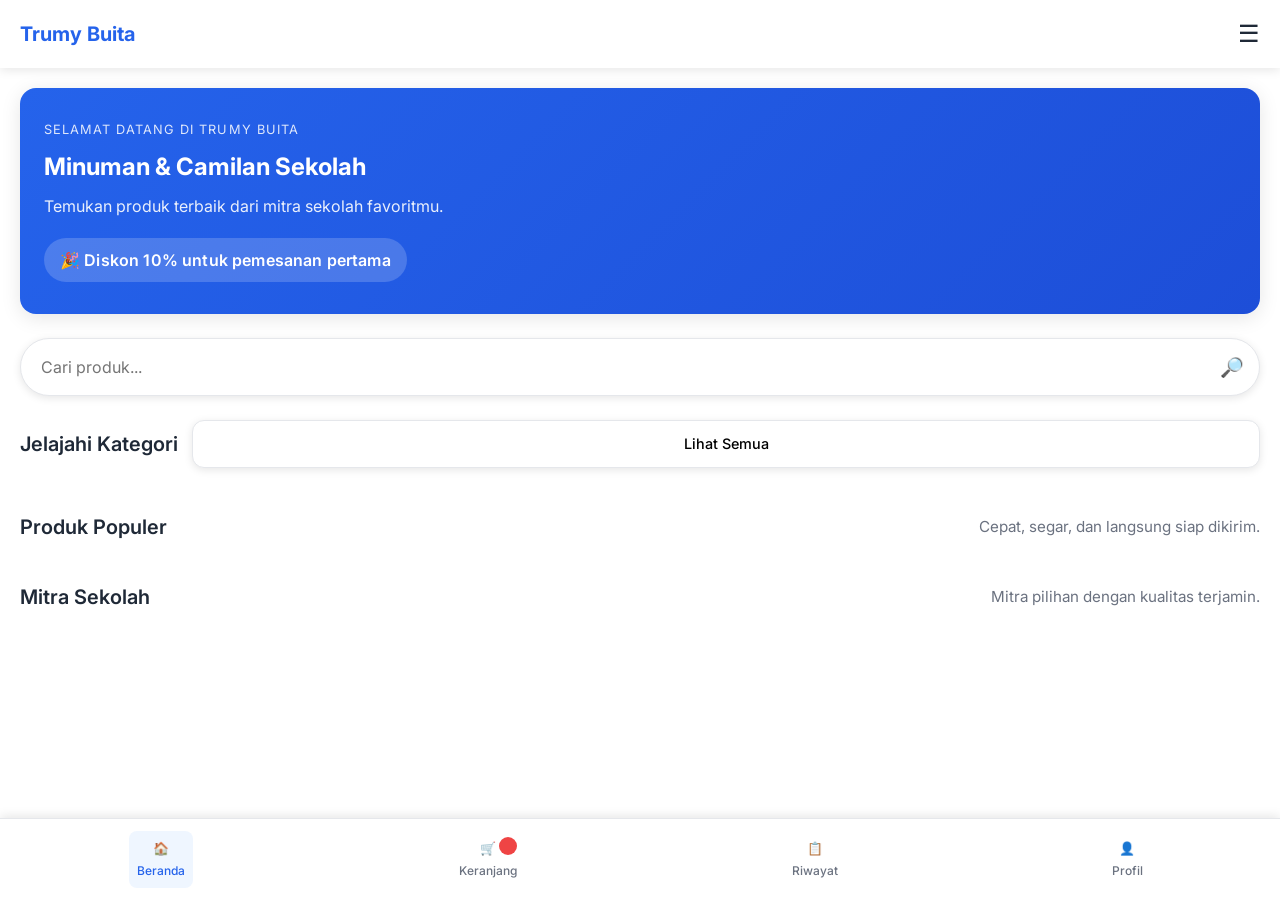
==== commit 1b469d92: "Update index.html" ====
--- a/index.html
+++ b/index.html
@@ -15,6 +15,7 @@
     </header>
 
     <main class="page-content" id="pageContent">
+      <!-- HOME PAGE -->
       <section class="page page-home active" data-page="home">
         <div class="home-banner">
           <div>
@@ -22,7 +23,7 @@
             <div class="banner-title">Minuman & Camilan Sekolah</div>
             <p class="banner-subtitle">Temukan produk terbaik dari mitra sekolah favoritmu.</p>
           </div>
-          <div class="banner-chip">Diskon 10% untuk pemesanan pertama</div>
+          <div class="banner-chip">🎉 Diskon 10% untuk pemesanan pertama</div>
         </div>
 
         <div class="search-card">
@@ -51,10 +52,11 @@
         <div class="partner-row" id="partnerList"></div>
       </section>
 
+      <!-- CART PAGE -->
       <section class="page page-cart" data-page="cart">
         <div class="page-title-row">
           <div>
-            <h2>Keranjang</h2>
+            <h2>Keranjang Belanja</h2>
             <p class="section-description">Kelola pesananmu sebelum checkout.</p>
           </div>
         </div>
@@ -62,6 +64,7 @@
         <div class="cart-summary" id="cartSummary"></div>
       </section>
 
+      <!-- HISTORY PAGE -->
       <section class="page page-history" data-page="history">
         <div class="section-heading">
           <h2>Riwayat Pemesanan</h2>
@@ -70,9 +73,10 @@
         <div id="historyList" class="history-list"></div>
       </section>
 
+      <!-- PROFILE PAGE -->
       <section class="page page-profile" data-page="profile">
         <div class="section-heading">
-          <h2>Profil</h2>
+          <h2>Profil Saya</h2>
           <span class="section-subtitle">Kelola akun dan data pemesanan.</span>
         </div>
         <div id="profileSection"></div>
@@ -82,11 +86,12 @@
     <nav class="bottom-nav">
       <button class="nav-item active" data-target="home">🏠<span>Beranda</span></button>
       <button class="nav-item" data-target="cart">🛒<span>Keranjang</span><span class="nav-badge" id="cartBadge"></span></button>
-      <button class="nav-item" data-target="history">🕑<span>Riwayat</span></button>
-      <button class="nav-item" data-target="profile">👤<span>Profile</span></button>
+      <button class="nav-item" data-target="history">📋<span>Riwayat</span></button>
+      <button class="nav-item" data-target="profile">👤<span>Profil</span></button>
     </nav>
   </div>
 
+  <!-- DETAIL MODAL -->
   <div id="detailModal" class="modal hidden">
     <div class="modal-panel">
       <button id="closeModal" class="modal-close">×</button>
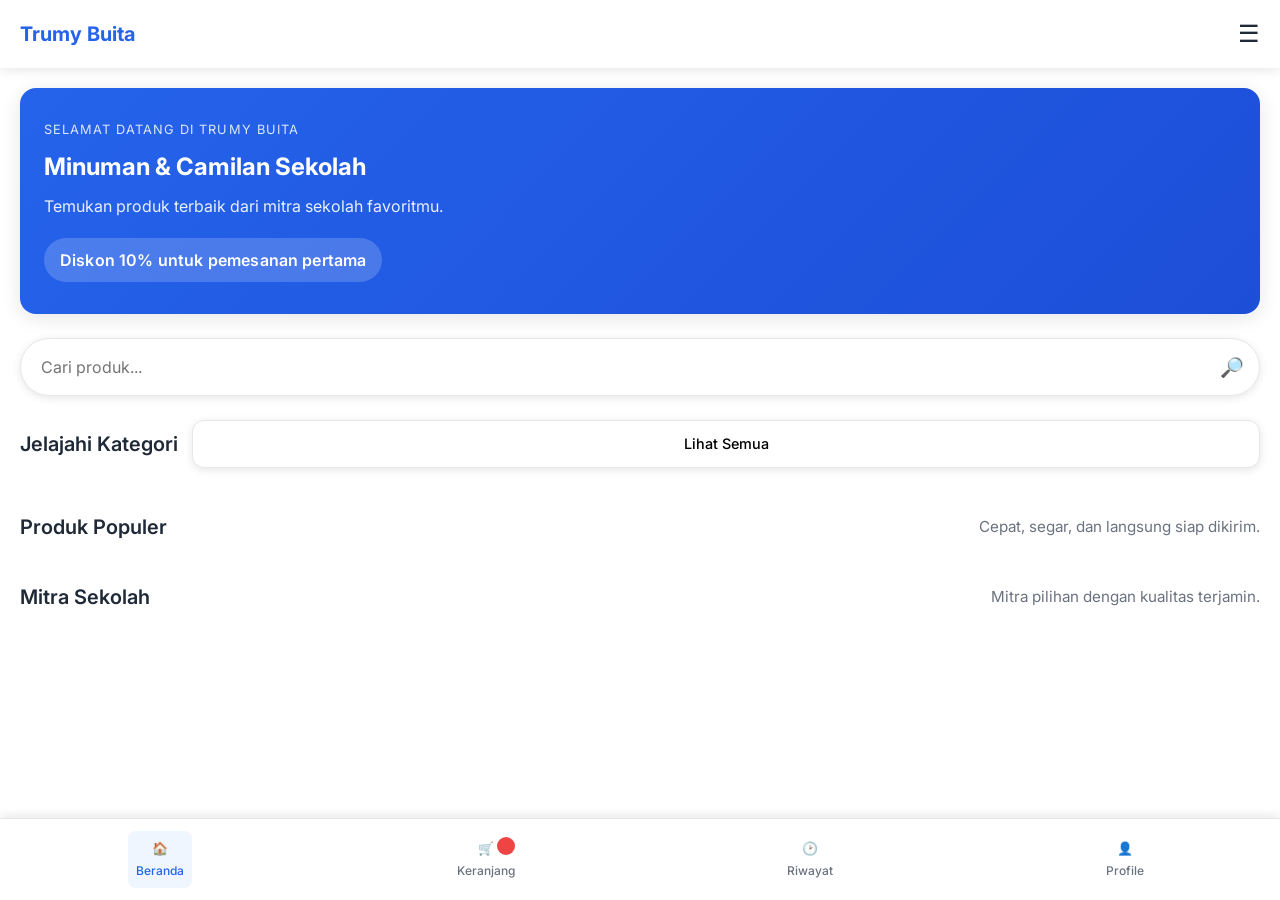
==== commit 4936799f: "Update index.html" ====
--- a/index.html
+++ b/index.html
@@ -15,7 +15,6 @@
     </header>
 
     <main class="page-content" id="pageContent">
-      <!-- HOME PAGE -->
       <section class="page page-home active" data-page="home">
         <div class="home-banner">
           <div>
@@ -23,7 +22,7 @@
             <div class="banner-title">Minuman & Camilan Sekolah</div>
             <p class="banner-subtitle">Temukan produk terbaik dari mitra sekolah favoritmu.</p>
           </div>
-          <div class="banner-chip">🎉 Diskon 10% untuk pemesanan pertama</div>
+          <div class="banner-chip">Diskon 10% untuk pemesanan pertama</div>
         </div>
 
         <div class="search-card">
@@ -52,11 +51,10 @@
         <div class="partner-row" id="partnerList"></div>
       </section>
 
-      <!-- CART PAGE -->
       <section class="page page-cart" data-page="cart">
         <div class="page-title-row">
           <div>
-            <h2>Keranjang Belanja</h2>
+            <h2>Keranjang</h2>
             <p class="section-description">Kelola pesananmu sebelum checkout.</p>
           </div>
         </div>
@@ -64,7 +62,6 @@
         <div class="cart-summary" id="cartSummary"></div>
       </section>
 
-      <!-- HISTORY PAGE -->
       <section class="page page-history" data-page="history">
         <div class="section-heading">
           <h2>Riwayat Pemesanan</h2>
@@ -73,10 +70,9 @@
         <div id="historyList" class="history-list"></div>
       </section>
 
-      <!-- PROFILE PAGE -->
       <section class="page page-profile" data-page="profile">
         <div class="section-heading">
-          <h2>Profil Saya</h2>
+          <h2>Profil</h2>
           <span class="section-subtitle">Kelola akun dan data pemesanan.</span>
         </div>
         <div id="profileSection"></div>
@@ -86,12 +82,11 @@
     <nav class="bottom-nav">
       <button class="nav-item active" data-target="home">🏠<span>Beranda</span></button>
       <button class="nav-item" data-target="cart">🛒<span>Keranjang</span><span class="nav-badge" id="cartBadge"></span></button>
-      <button class="nav-item" data-target="history">📋<span>Riwayat</span></button>
-      <button class="nav-item" data-target="profile">👤<span>Profil</span></button>
+      <button class="nav-item" data-target="history">🕑<span>Riwayat</span></button>
+      <button class="nav-item" data-target="profile">👤<span>Profile</span></button>
     </nav>
   </div>
 
-  <!-- DETAIL MODAL -->
   <div id="detailModal" class="modal hidden">
     <div class="modal-panel">
       <button id="closeModal" class="modal-close">×</button>
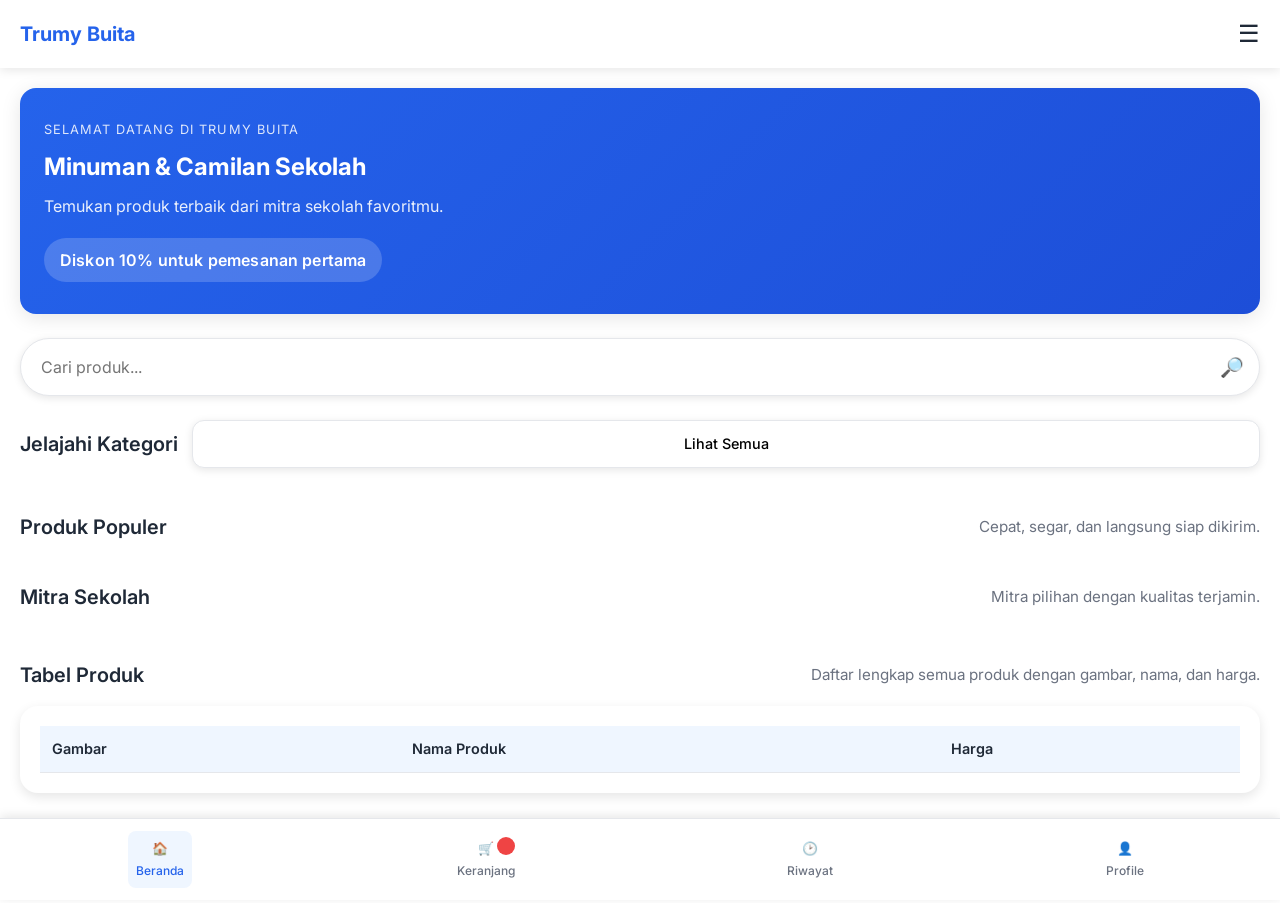
==== commit 5f9a1820: "Add files via upload" ====
--- a/index.html
+++ b/index.html
@@ -49,6 +49,24 @@
           <span class="section-subtitle">Mitra pilihan dengan kualitas terjamin.</span>
         </div>
         <div class="partner-row" id="partnerList"></div>
+
+        <div class="section-heading mt-24">
+          <h2>Tabel Produk</h2>
+          <span class="section-subtitle">Daftar lengkap semua produk dengan gambar, nama, dan harga.</span>
+        </div>
+        <div class="product-table-container">
+          <table class="product-table" id="productTable">
+            <thead>
+              <tr>
+                <th>Gambar</th>
+                <th>Nama Produk</th>
+                <th>Harga</th>
+              </tr>
+            </thead>
+            <tbody id="productTableBody">
+            </tbody>
+          </table>
+        </div>
       </section>
 
       <section class="page page-cart" data-page="cart">
--- a/CSS/style.css
+++ b/CSS/style.css
@@ -2,7 +2,7 @@
   --primary: #2563EB;
   --secondary: #EFF6FF;
   --text: #1F2937;
-  --border: #E5E7EB;
+  --border: 
   --bg: #F8FAFC;
   --surface: #FFFFFF;
   --muted: #6B7280;
@@ -718,6 +718,50 @@
   gap: 12px;
 }
 
+.product-table-container {
+  background: var(--surface);
+  border-radius: 18px;
+  padding: 20px;
+  box-shadow: 0 4px 12px var(--shadow);
+  overflow-x: auto;
+}
+
+.product-table {
+  width: 100%;
+  border-collapse: collapse;
+  font-size: 0.9rem;
+}
+
+.product-table th,
+.product-table td {
+  padding: 12px;
+  text-align: left;
+  border-bottom: 1px solid var(--border);
+}
+
+.product-table th {
+  background: var(--secondary);
+  font-weight: 600;
+  color: var(--text);
+}
+
+.product-table td img {
+  width: 60px;
+  height: 60px;
+  border-radius: 12px;
+  object-fit: cover;
+  background: var(--secondary);
+}
+
+.product-table td:nth-child(2) {
+  font-weight: 600;
+}
+
+.product-table td:nth-child(3) {
+  color: var(--primary);
+  font-weight: 600;
+}
+
 .history-card ul {
   list-style: none;
   padding: 0;
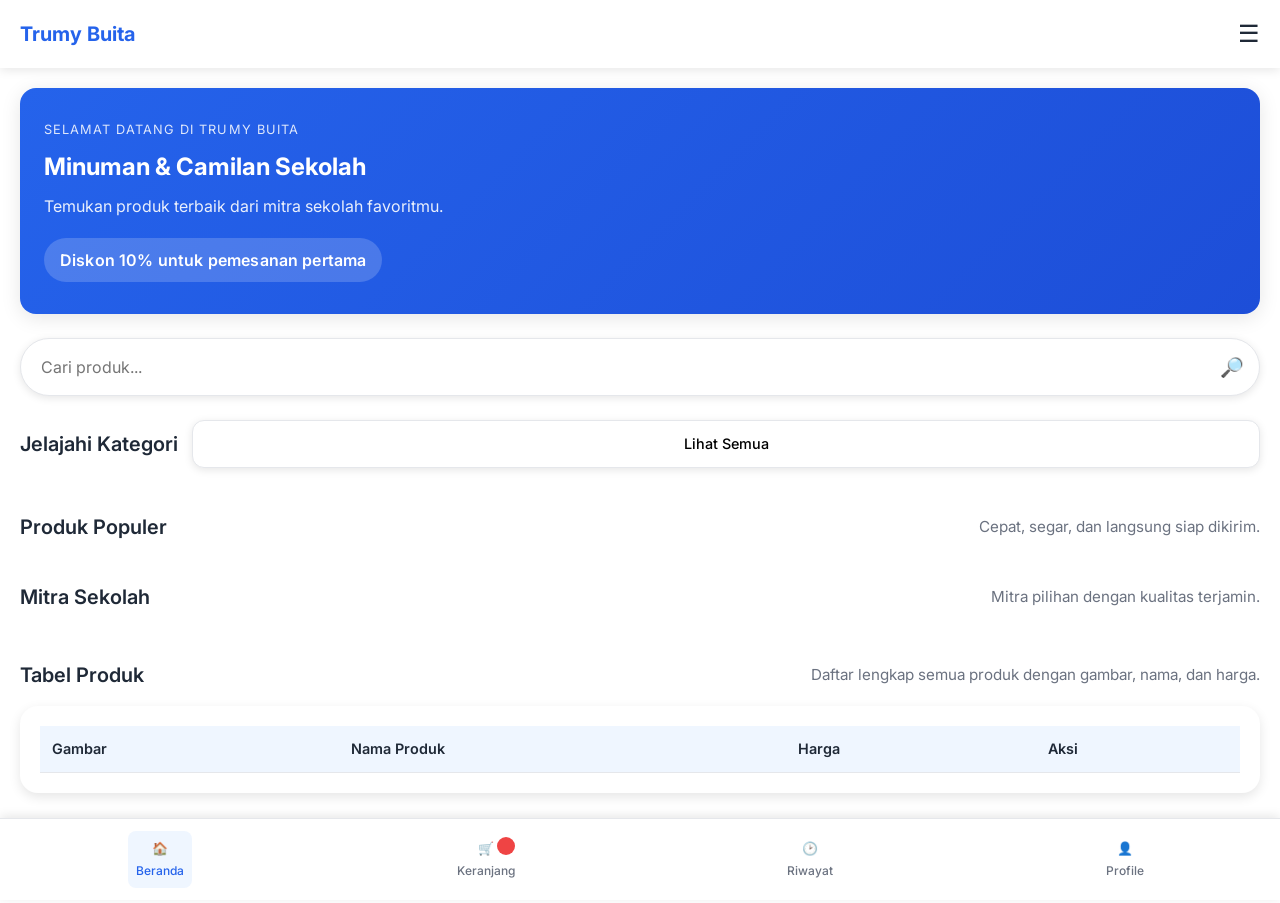
==== commit e28a9a0e: "Add files via upload" ====
--- a/index.html
+++ b/index.html
@@ -61,6 +61,7 @@
                 <th>Gambar</th>
                 <th>Nama Produk</th>
                 <th>Harga</th>
+                <th>Aksi</th>
               </tr>
             </thead>
             <tbody id="productTableBody">
--- a/CSS/style.css
+++ b/CSS/style.css
@@ -608,6 +608,11 @@
   font-weight: 700;
 }
 
+.cart-total {
+  text-align: center;
+  font-size: 1.1rem;
+}
+
 .cart-actions {
   display: flex;
   gap: 12px;
@@ -760,6 +765,20 @@
 .product-table td:nth-child(3) {
   color: var(--primary);
   font-weight: 600;
+}
+
+.product-table .product-table-img {
+  cursor: pointer;
+  transition: transform 0.2s;
+}
+
+.product-table .product-table-img:hover {
+  transform: scale(1.05);
+}
+
+.product-table button {
+  padding: 8px 12px;
+  font-size: 0.8rem;
 }
 
 .history-card ul {
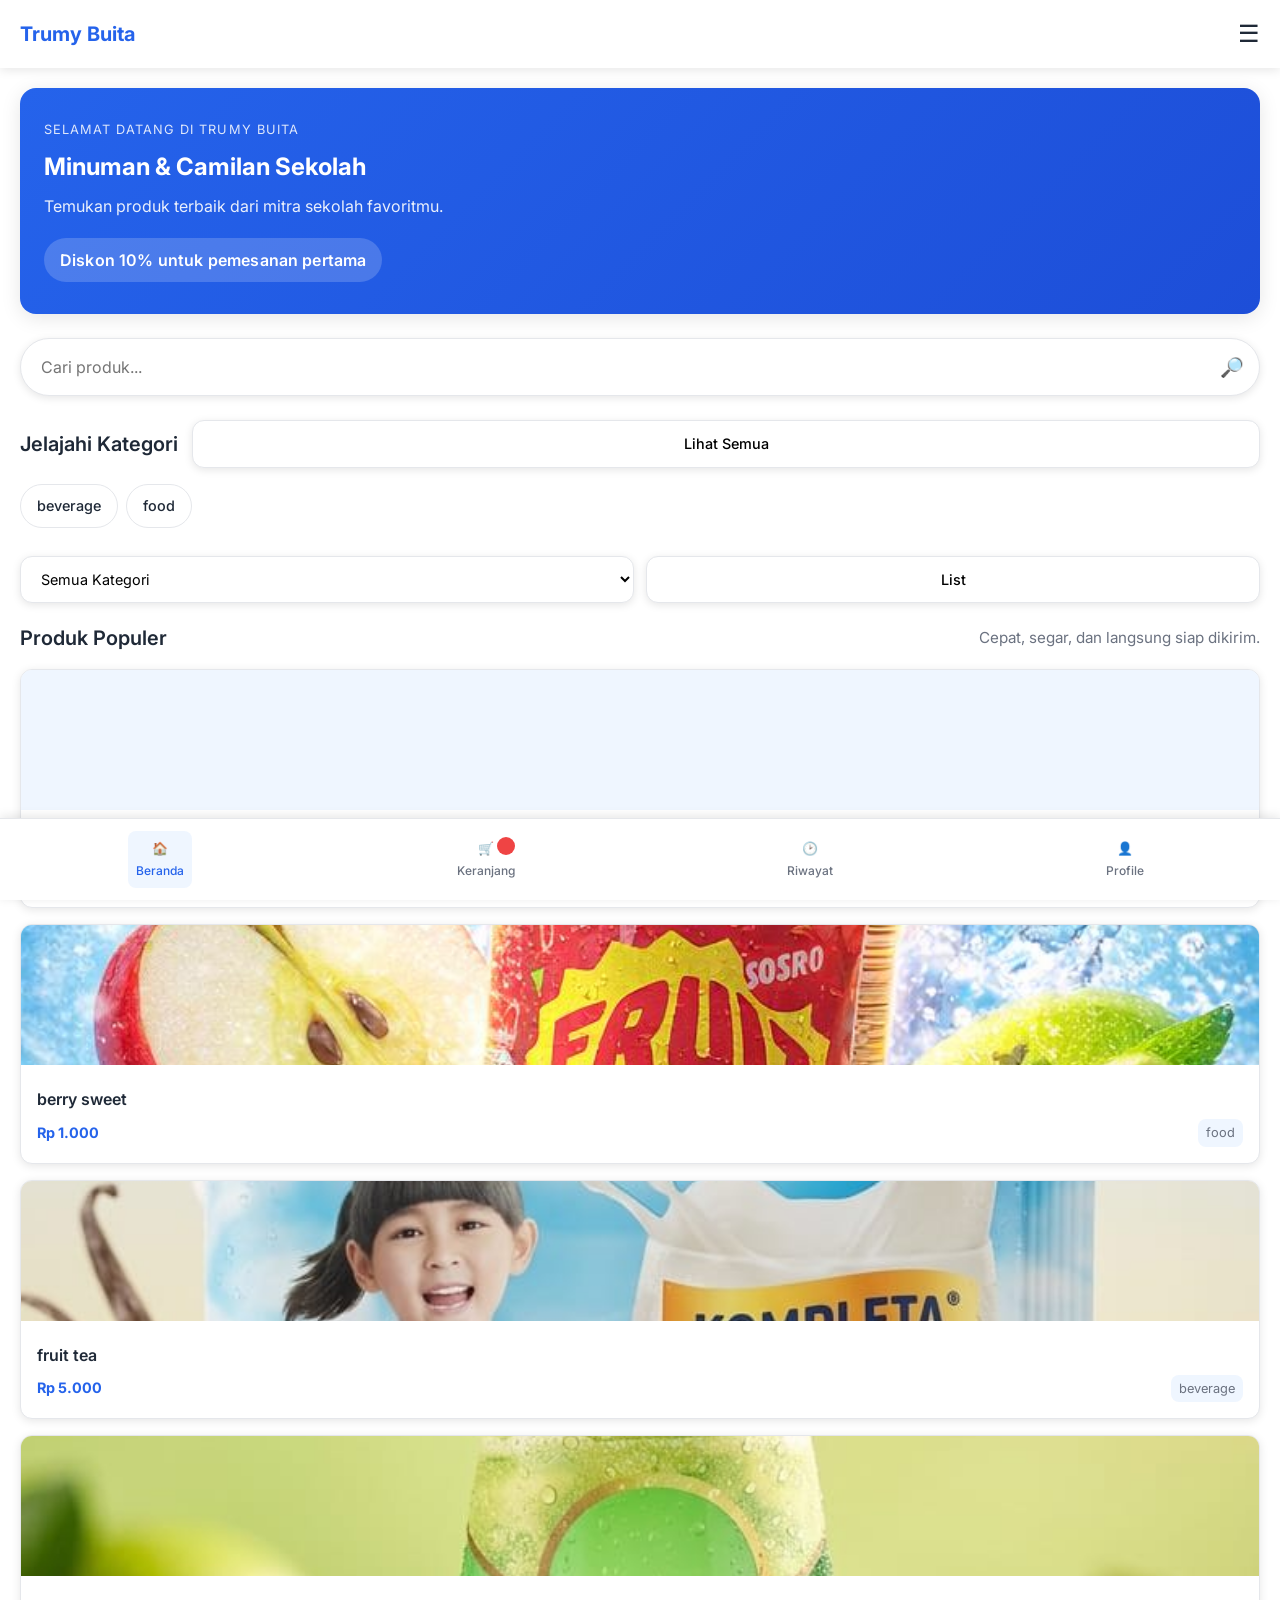
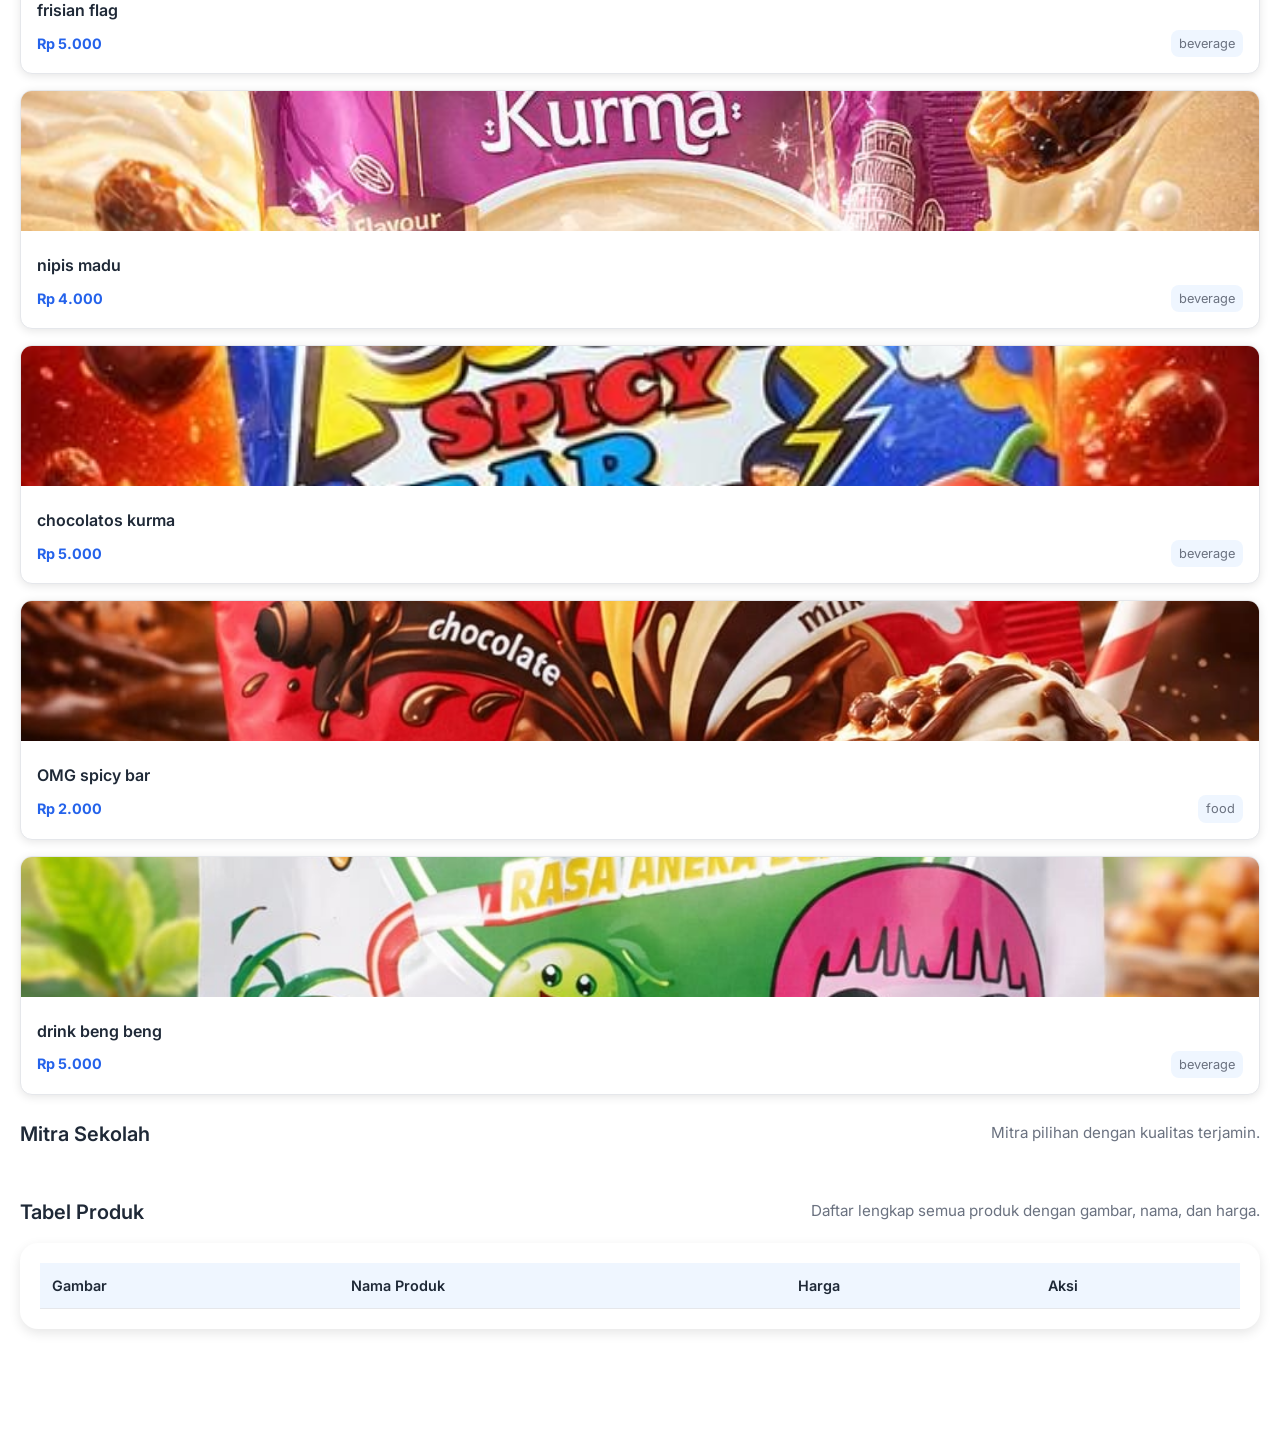
==== commit df69f43d: "Add files via upload" ====
--- a/index.html
+++ b/index.html
@@ -37,6 +37,15 @@
           <button class="btn-secondary" id="showAll">Lihat Semua</button>
         </div>
         <div class="category-list" id="categoryList"></div>
+
+        <div class="filter-row">
+          <select id="filterCategory">
+            <option value="all">Semua Kategori</option>
+          </select>
+          <button class="btn-secondary" id="toggleView">List</button>
+        </div>
+
+        <div class="product-list" id="productList"></div>
 
         <div class="section-heading">
           <h2>Produk Populer</h2>
@@ -94,7 +103,7 @@
           <h2>Profil</h2>
           <span class="section-subtitle">Kelola akun dan data pemesanan.</span>
         </div>
-        <div id="profileSection"></div>
+        <div id="accountSection"></div>
       </section>
     </main>
 
